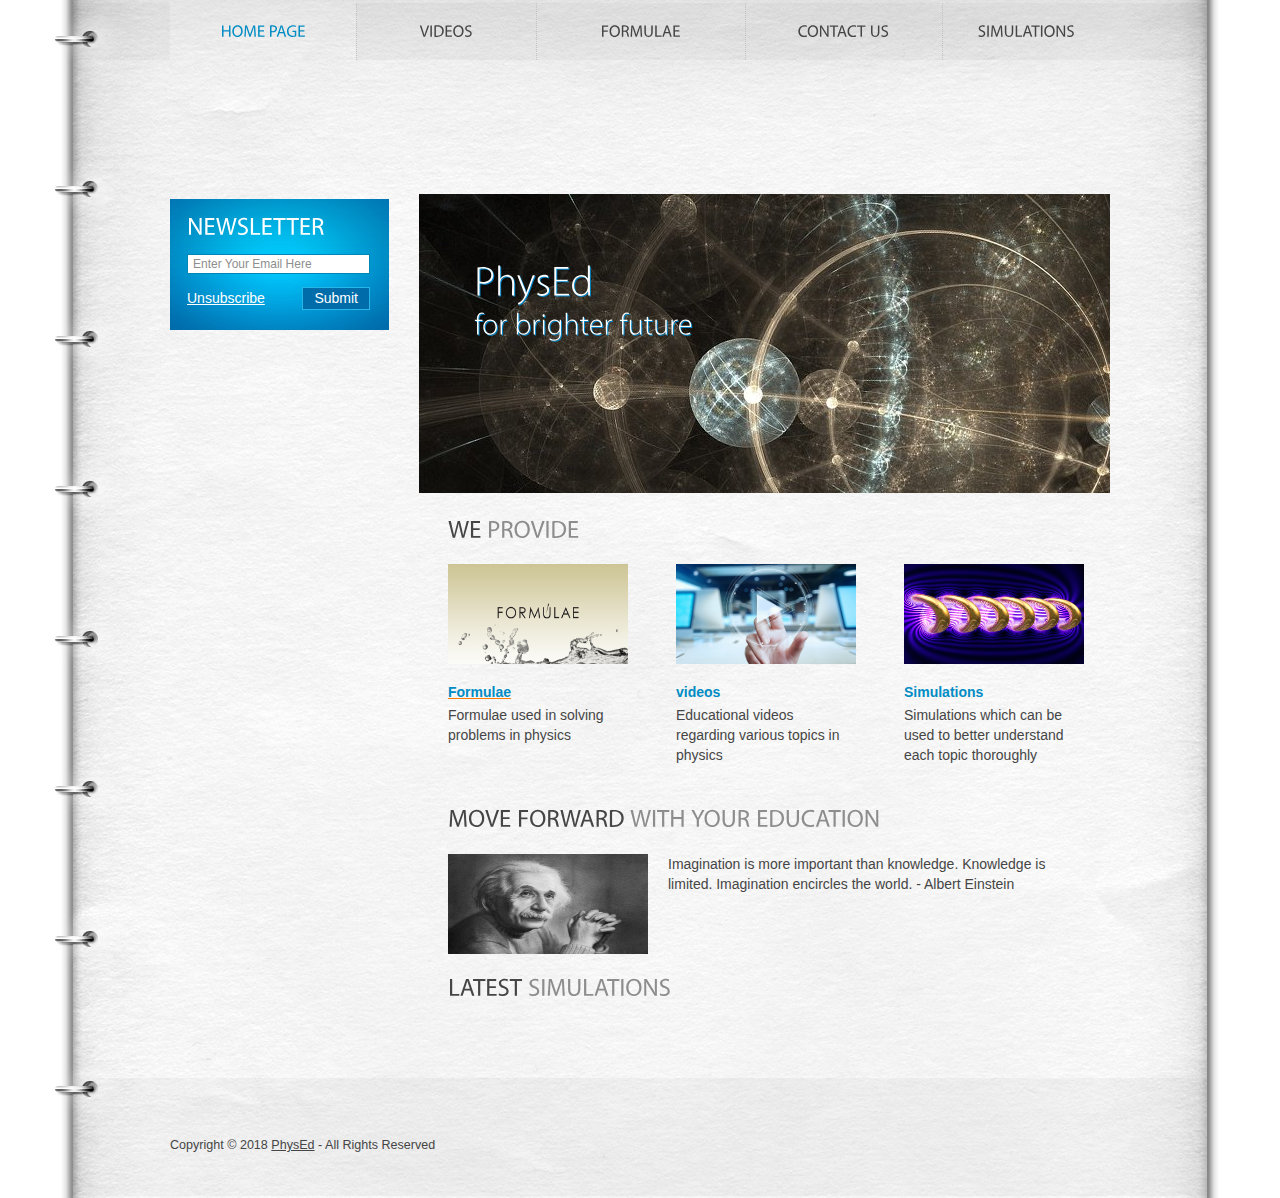
==== index.html @ 0e6ddd97 "initial Commit" ====
<!DOCTYPE html>
<html lang="en">
<head>
<title>PhysEd</title>
<meta charset="utf-8">
<link rel="stylesheet" href="css/reset.css" type="text/css" media="all">
<link rel="stylesheet" href="css/style.css" type="text/css" media="all">
<script type="text/javascript" src="js/jquery-1.4.2.min.js" ></script>
<script type="text/javascript" src="js/cufon-yui.js"></script>
<script type="text/javascript" src="js/cufon-replace.js"></script>
<script type="text/javascript" src="js/Myriad_Pro_300.font.js"></script>
<script type="text/javascript" src="js/Myriad_Pro_400.font.js"></script>
<script type="text/javascript" src="js/script.js"></script>
<!--[if lt IE 7]>
<link rel="stylesheet" href="css/ie6.css" type="text/css" media="screen">
<script type="text/javascript" src="js/ie_png.js"></script>
<script type="text/javascript">ie_png.fix('.png, footer, header nav ul li a, .nav-bg, .list li img');</script>
<![endif]-->
<!--[if lt IE 9]><script type="text/javascript" src="js/html5.js"></script><![endif]-->
</head>
<body id="page1">
<!-- START PAGE SOURCE -->
<div class="wrap">
  <header>
    <div class="container">
      <nav>
        <ul>
          <li class="current"><a href="index.html" class="m1">Home Page</a></li>
          <li><a href="videos.html" class="m2">Videos</a></li>
          <li><a href="formulae.html" class="m3">Formulae</a></li>
          <li><a href="contact-us.html" class="m4">Contact Us</a></li>
          <li class="last"><a href="sims.html" class="m5">Simulations</a></li>
        </ul>
      </nav>
    </div>
  </header>
  <div class="container">
    <aside>
      <form action="#" id="newsletter-form">
        <fieldset>
          <div class="rowElem">
            <h2>Newsletter</h2>
            <input type="email" value="Enter Your Email Here" onFocus="if(this.value=='Enter Your Email Here'){this.value=''}" onBlur="if(this.value==''){this.value='Enter Your Email Here'}" >
            <div class="clear"><a href="#" class="fleft">Unsubscribe</a><a href="#" class="fright">Submit</a></div>
          </div>
        </fieldset>
      </form>
    </aside>
    <section id="content">
      <div id="banner">
        <h2><span>PhysEd<span>for brighter future</span></span></h2>
      </div>
      <div class="inside">
        <h2>We <span>Provide</span></h2>
        <ul class="list">
          <li><span><img src="images/formulae.png" height = "100" width = "180"></span>
            <a href="formulae.html"><h4>Formulae</h4></a>
            <p>Formulae used in solving problems in physics</p>
          </li>
          <li><span><img src="images/videojpg.jpg" height = "100" width = "180"></span>
            <h4>videos</h4>
            <p>Educational videos regarding various topics in physics</p>
          </li>
          <li class="last"><span><img src="images/sim.jpg" height = "100" width = "180"></span>
            <h4>Simulations</h4>
            <p>Simulations which can be used to better understand each topic thoroughly</p>
          </li>
        </ul>
        <h2>Move Forward <span>With Your Education</span></h2>
        <div class="img-box"><img src="images/Albert-Einstein.jpg" height = "100" width = "200">Imagination is more important than knowledge. Knowledge is limited. Imagination encircles the world. - Albert Einstein</div>
        <h2> Latest <span>Simulations</span></h2>
        <!--add some Simulations here-->
      </div>
    </section>
  </div>
</div>
<footer>
  <div class="footerlink">
    <p class="lf">Copyright &copy; 2018 <a href="#">PhysEd</a> - All Rights Reserved</p>
    <div style="clear:both;"></div>
  </div>
</footer>
<script type="text/javascript"> Cufon.now(); </script>
<!-- END PAGE SOURCE -->
</body>
</html>
---- css/style.css ----
article, aside, audio, canvas, command, datalist, details, embed, figcaption, figure, footer, header, hgroup, keygen, meter, nav, output, progress, section, source, video {
	display:block;
}
mark, rp, rt, ruby, summary, time {
	display:inline;
}
body {
	background:#fff;
	font-family:Arial, Helvetica, sans-serif;
	font-size:100%;
	line-height:1em;
	color:#454545;
}
html {
	min-width:940px;
}
html, body {
	height:100%;
}
.container {
	margin:0 auto;
	width:940px;
	overflow:hidden;
	font-size:.875em;
	padding-bottom:176px;
}
header {
	background:url(../images/header-bg.jpg) no-repeat center top;
	min-width:940px;
}
header .container {
	height:194px;
	position:relative;
	padding:0;
}
section#content {
	float:left;
	width:691px;
}
aside {
	width:219px;
	float:left;
	margin-right:30px;
	padding:5px 0 0 0;
}
.fleft {
	float:left;
}
.fright {
	float:right;
}
.clear {
	clear:both;
}
.col-1, .col-2, .col-3 {
	float:left;
}
.alignright {
	text-align:right;
}
.aligncenter {
	text-align:center;
}
.wrapper {
	width:100%;
	overflow:hidden;
}
.wrap {
	height:auto !important;
	height:100%;
	min-height:100%;
	background:url(../images/tail-middle.jpg) repeat-y center 194px;
	min-width:940px;
}
input, select, textarea {
	font-family:Arial, Helvetica, sans-serif;
	font-size:1em;
	vertical-align:middle;
	font-weight:normal;
}
fieldset {
	border:0;
}
.categories {
	padding-bottom:37px;
}
.categories li {
	font-weight:bold;
	font-size:.857em;
	padding-bottom:8px;
	margin-bottom:6px;
	background:url(../images/divider1.gif) repeat-x left bottom;
}
.categories li.last {
	background:none;
	padding:0;
	margin:0;
}
.categories li span {
	display:block;
	padding-left:15px;
	height:1%;
	background:url(../images/marker.gif) no-repeat left 5px;
}
.categories li a {
	text-decoration:none;
	color:#008cc4;
}
.categories li a:hover {
	color:#ff7b01;
}
.news {
	margin-top:-25px;
}
.news li {
	padding-top:25px;
	line-height:1.429em;
}
.news li strong {
	font-size:.857em;
	color:#454545;
	display:block;
	padding-bottom:3px;
}
.news li a {
	color:#008cc4;
	text-decoration:none;
	font-weight:bold;
}
.articles {
	margin-top:-18px;
}
.articles li {
	width:100%;
	overflow:hidden;
	vertical-align:top;
	line-height:1.429em;
	padding-top:18px;
}
.articles li img {
	float:left;
	margin-right:22px;
}
.sitemap {
	padding-bottom:15px;
}
.sitemap li {
	padding:0 0 5px 16px;
	background:url(../images/marker1.gif) no-repeat left 5px;
}
.sitemap li ul {
	padding-top:5px;
	margin-bottom:-5px;
}
.list {
	width:100%;
	overflow:hidden;
	padding-bottom:40px;
}
.list li {
	float:left;
	width:175px;
	margin-right:53px;
}
.list li.last {
	margin:0;
}
.list li span {
	display:block;
	text-align:center;
}
.list li h4 {
	padding-top:20px;
}
.list li p {
	margin:0;
}
.img-box {
	width:100%;
	overflow:hidden;
	padding-bottom:20px;
	line-height:1.429em;
}
.img-box img {
	float:left;
	margin:0 20px 0 0;
}
.extra-wrap {
	overflow:hidden;
}
p {
	margin-bottom:16px;
	line-height:1.429em;
}
.p0 {
	margin:0;
}
.address {
	width:100%;
	overflow:hidden;
	padding-bottom:40px;
}
.address address {
	font-style:normal;
	line-height:1.429em;
	float:left;
	width:248px;
}
.address address strong {
	color:#008cc4;
	width:94px !important;
	width:91px;
	float:left;
}
.address .extra-wrap {
	float:left;
	width:385px;
}
.address p {
	margin:0;
}
#banner {
	width:691px;
	height:299px;
	background:url(../images/ph.jpg) no-repeat left top;
}
#banner h2 {
	color:#fff;
	font-size:42px;
	text-transform:none;
	line-height:1.2em;
	padding:75px 0 0 55px;
	margin:0;
}
#banner h2 span {
	display:block;
	margin-top:-12px;
	color:#fff;
}
#banner h2 span span {
	font-size:30px;
	margin-top:-8px;
}
a {
	color:#ff7b01;
	outline:none;
}
a:hover {
	text-decoration:none;
}
h1 {
	text-indent:-9999px;
}
h1 a {
	width:473px;
	height:63px;
	position:absolute;
	left:0;
	top:104px;
	background:url(../images/logo.jpg) no-repeat left top;
}
h2 {
	font-size:24px;
	line-height:1.2em;
	text-transform:uppercase;
	margin-bottom:20px;
}
h2 span {
	color:#8d8d8d;
}
h3 {
	font-size:20px;
	line-height:1.2em;
	text-transform:uppercase;
	margin-bottom:15px;
}
h4 {
	font-size:1em;
	color:#008cc4;
	margin-bottom:5px;
}
h4 a {
	color:#008cc4;
	text-decoration:none;
}
h4 a:hover {
	color:#ff7b01;
}
.txt1 {
	color:#008cc4;
	font-weight:bold;
}
.link {
	position:absolute;
	right:0;
	top:159px;
}
header .nav-bg {
	background:no-repeat center top;
}
header nav {
	position:absolute;
	left:0;
	top:3px;
}
header nav ul li {
	float:left;
	font-size:16px;
	line-height:1.2em;
	text-transform:uppercase;
	padding-right:1px;
	background:url(../images/divider.gif) repeat-y right top;
}
header nav ul li.last {
	background:none;
	padding:0;
}
header nav ul li a {
	color:#454545;
	text-decoration:none;
	display:block;
	float:left;
	text-align:center;
	padding:18px 0 20px 0;
	background-repeat:no-repeat;
	background-position:left top;
}
header nav ul li.current a, header nav ul li a:hover {
	color:#008cc4;
}
header nav ul li a.m1 {
	width:186px;
}
header nav ul li.current a.m1 {
	background-image:url(../images/m1-act.jpg);
}
header nav ul li a.m2 {
	width:179px;
}
header nav ul li.current a.m2 {
	background-image:url(../images/m2-act.jpg);
}
header nav ul li a.m3 {
	width:208px;
}
header nav ul li.current a.m3 {
	background-image:url(../images/m3-act.jpg);
}
header nav ul li a.m4 {
	width:196px;
}
header nav ul li.current a.m4 {
	background-image:url(../images/m4-act.jpg);
}
header nav ul li.last {
	background:none;
	padding:0;
}
header nav ul li a.m5 {
	width:167px;
}
header nav ul li.current a.m5 {
	background-image:url(../images/m5-act.jpg);
}
#content .inside {
	padding:22px 20px 0 29px;
}
#content .inner_copy, #content .inner_copy a {
	border:0;
	float:right;
	background:#000;
	color:#ff7b01;
	width:100%;
	line-height:10px;
	font-size:10px;
	margin:-50% 0 0 0;
	padding:0;
}
#search-form .rowElem {
	height:28px;
	position:absolute;
	right:0;
	top:113px;
}
#search-form input {
	width:205px;
	background:#fff;
	padding:4px 5px 4px 5px;
	border:1px solid #d0d0d0;
	border-right:0;
	color:#454545;
	line-height:1.2em;
	float:left;
	height:18px;
}
#search-form a {
	text-transform:uppercase;
	color:#fff;
	text-decoration:none;
	float:left;
	background-color:#0087c1;
	padding:6px 11px 0 11px;
	height:22px;
}
#search-form a:hover {
	background-color:#47b6e5;
}
#newsletter-form {
	padding-bottom:45px;
}
#newsletter-form fieldset {
	background:url(../images/newsletter-bg.gif) no-repeat left top;
	width:219px;
	height:131px;
	overflow:hidden;
}
#newsletter-form .rowElem {
	padding:13px 19px 0 17px;
}
#newsletter-form input {
	border:1px solid #0086b5;
	background:#fff;
	color:#8e8e8e;
	font-size:.857em;
	padding:2px 5px 2px 5px;
	width:171px;
	margin-bottom:13px;
}
#newsletter-form h2 {
	color:#fff;
	margin-bottom:13px;
}
#newsletter-form a.fleft {
	color:#fff;
	position:relative;
	top:3px;
}
#newsletter-form a.fright {
	display:block;
	color:#fff;
	border:1px solid #26b6e8;
	text-decoration:none;
	background-color:#006caa;
	padding:2px 11px 3px 11px;
}
#newsletter-form a.fright:hover {
	border-color:#fff;
}
#contacts-form {
	clear:right;
	width:100%;
	overflow:hidden;
}
#contacts-form fieldset {
	border:none;
	float:left;
}
#contacts-form .field {
	clear:both;
	height:30px;
}
#contacts-form .field.extra {
	height:268px;
}
#contacts-form label {
	float:left;
	width:123px;
	font-weight:bold;
	color:#008cc4;
}
#contacts-form input {
	width:277px;
	padding:2px 0 2px 3px;
	border:1px solid #d1d1d1;
	color:#70635b;
}
#contacts-form textarea {
	width:503px;
	height:252px;
	padding:2px 0 2px 3px;
	border:1px solid #d1d1d1;
	color:#70635b;
	overflow:auto;
}
footer {
	background:url(../images/footer-bg.png) no-repeat center top;
	margin-top:-120px;
	min-width:940px;
}
footer .footerlink {
	margin:0 auto;
	width:940px;
	height:60px;
	padding-top:60px;
	color:#454545;
	font-size:.785em;
	line-height:1.429em;
}
.footerlink p {
	margin:0;
	padding:0;
	line-height:normal;
	white-space:nowrap;
	text-indent:inherit;
	color:#454545;
}
.footerlink a {
	color:#454545;
	font-weight:normal;
	margin:0;
	padding:0;
	border:none;
	text-decoration:underline;
	background-color:transparent;
}
.footerlink a:hover {
	color:#454545;
	background-color:transparent;
	text-decoration:none;
}
.footerlink .lf {
	float:left;
}
.footerlink .rf {
	float:right;
}
a {
	outline:none;
}
---- css/ie6.css ----
.extra-wrap {
	zoom:1;
}
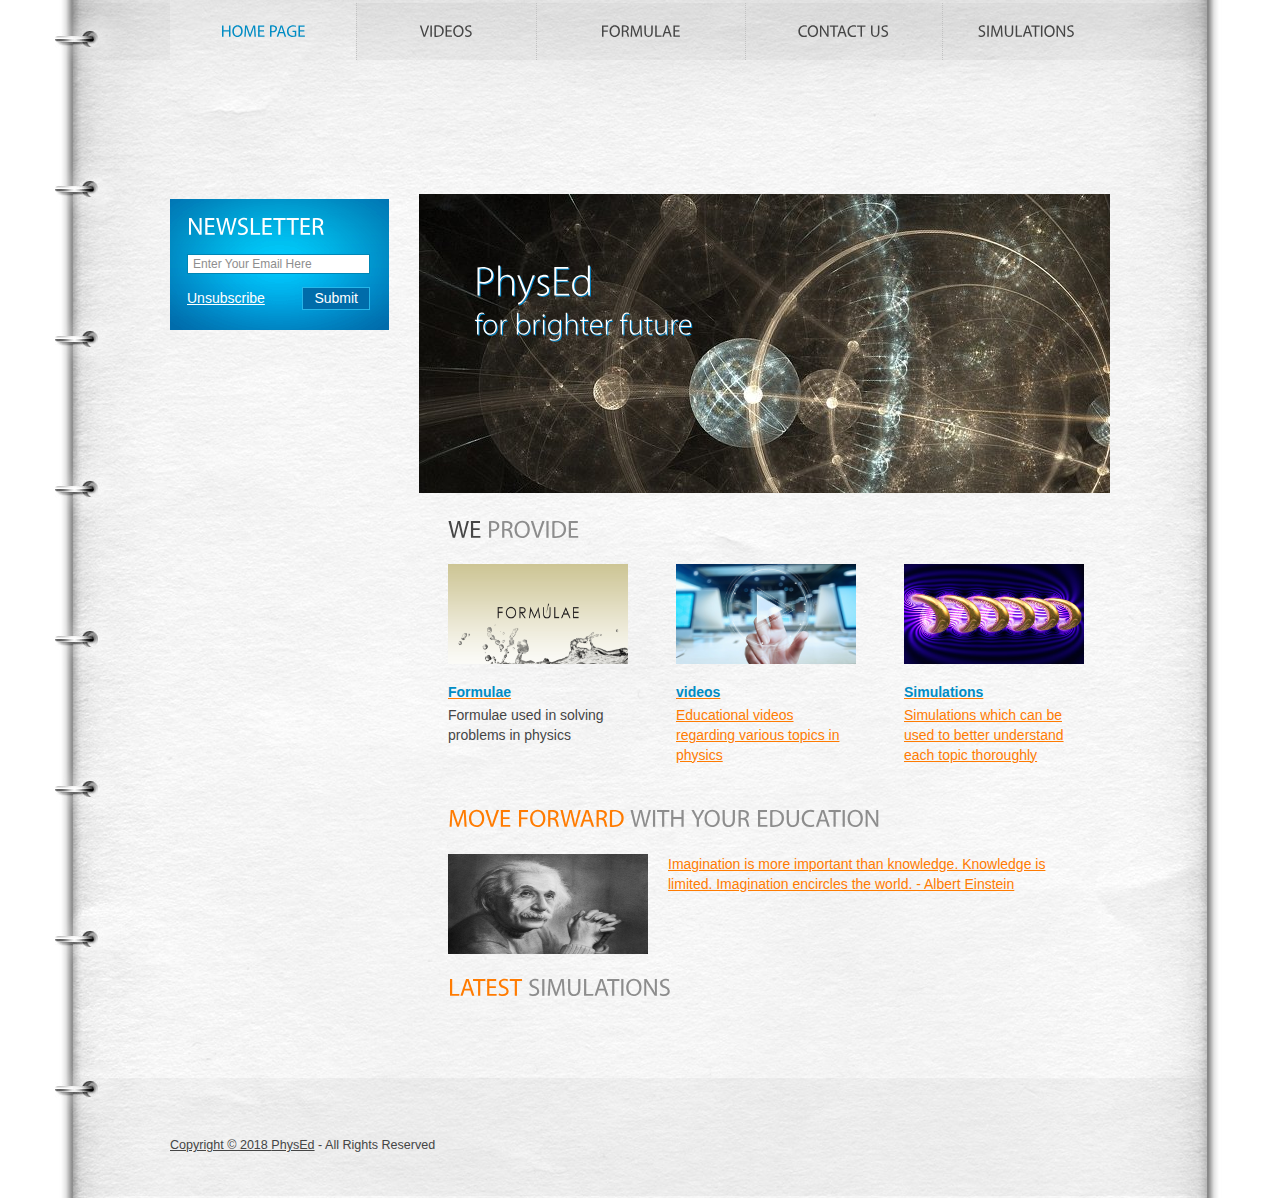
==== commit bd645150: "Second Commit" ====
--- a/index.html
+++ b/index.html
@@ -58,11 +58,11 @@
             <p>Formulae used in solving problems in physics</p>
           </li>
           <li><span><img src="images/videojpg.jpg" height = "100" width = "180"></span>
-            <h4>videos</h4>
+            <a href="videos.html"><h4>videos</h4>
             <p>Educational videos regarding various topics in physics</p>
           </li>
           <li class="last"><span><img src="images/sim.jpg" height = "100" width = "180"></span>
-            <h4>Simulations</h4>
+            <a href="sims.html"><h4>Simulations</h4>
             <p>Simulations which can be used to better understand each topic thoroughly</p>
           </li>
         </ul>
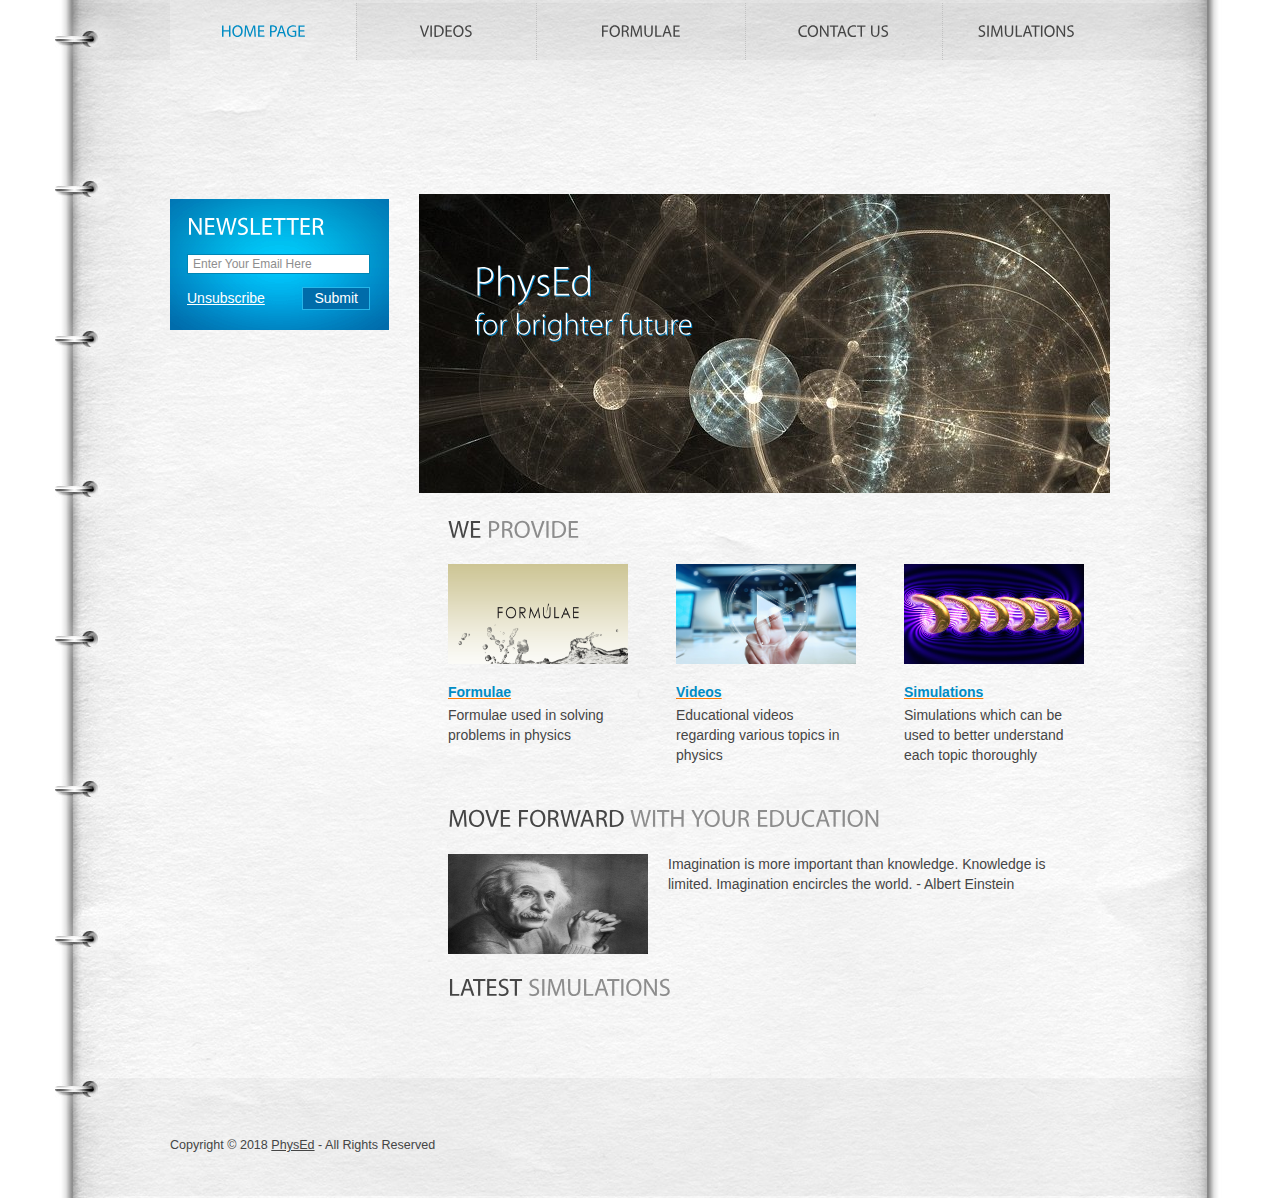
==== commit c3833b1c: "Third Commit" ====
--- a/index.html
+++ b/index.html
@@ -58,11 +58,11 @@
             <p>Formulae used in solving problems in physics</p>
           </li>
           <li><span><img src="images/videojpg.jpg" height = "100" width = "180"></span>
-            <a href="videos.html"><h4>videos</h4>
+            <a href="videos.html"><h4>Videos</h4></a>
             <p>Educational videos regarding various topics in physics</p>
           </li>
           <li class="last"><span><img src="images/sim.jpg" height = "100" width = "180"></span>
-            <a href="sims.html"><h4>Simulations</h4>
+            <a href="sims.html"><h4>Simulations</h4></a>
             <p>Simulations which can be used to better understand each topic thoroughly</p>
           </li>
         </ul>
